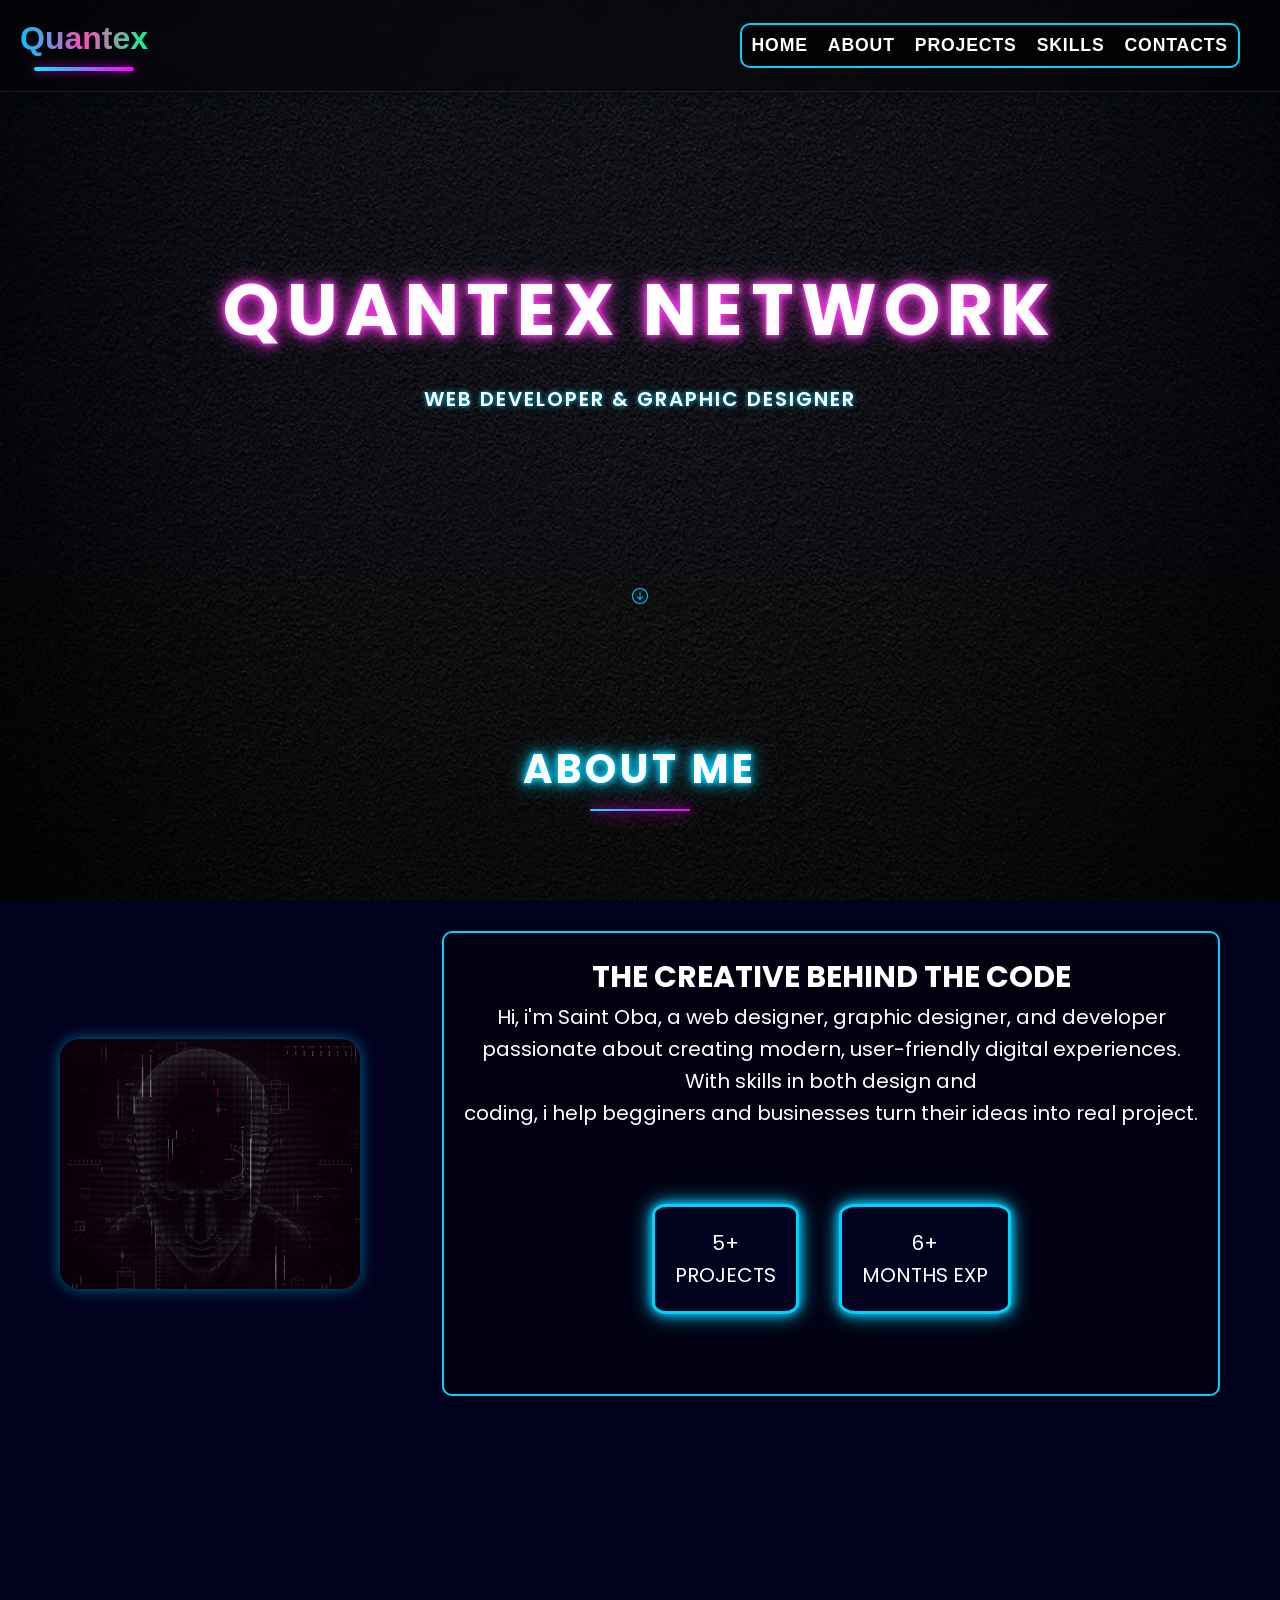
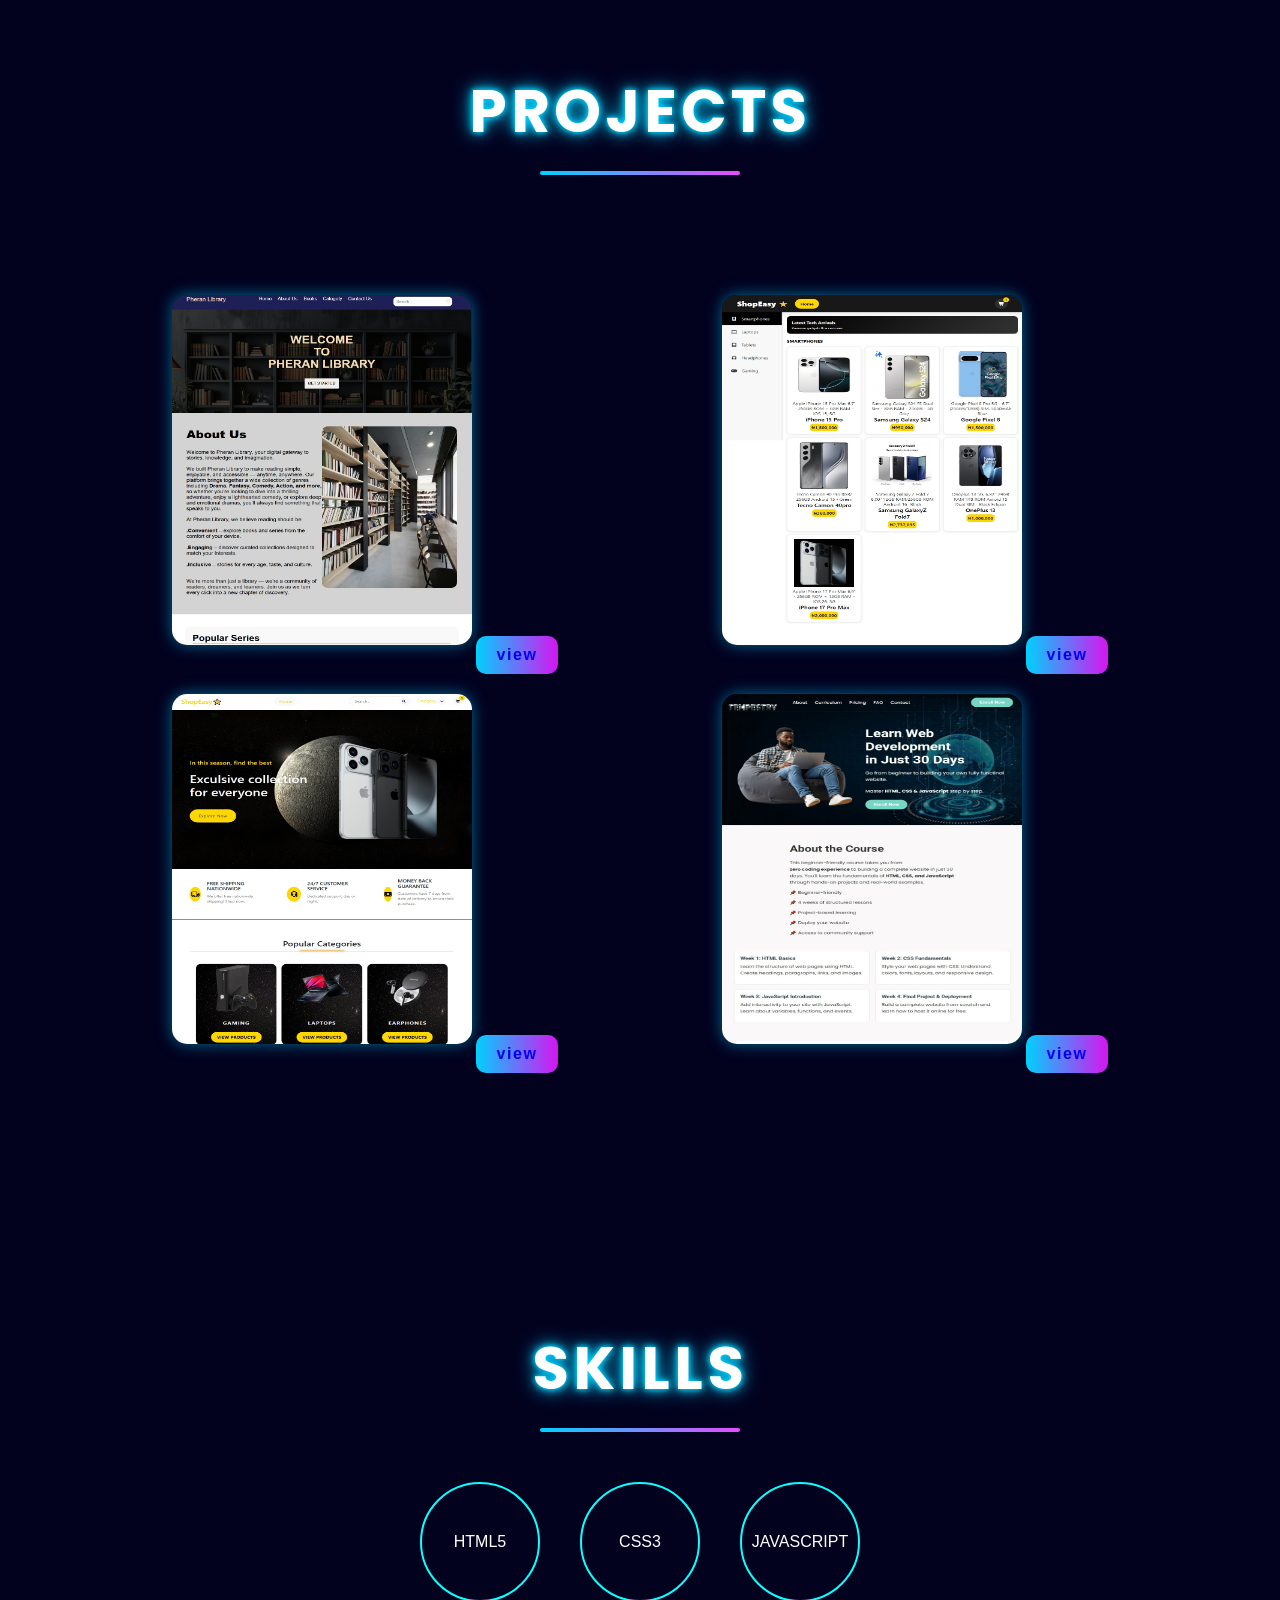
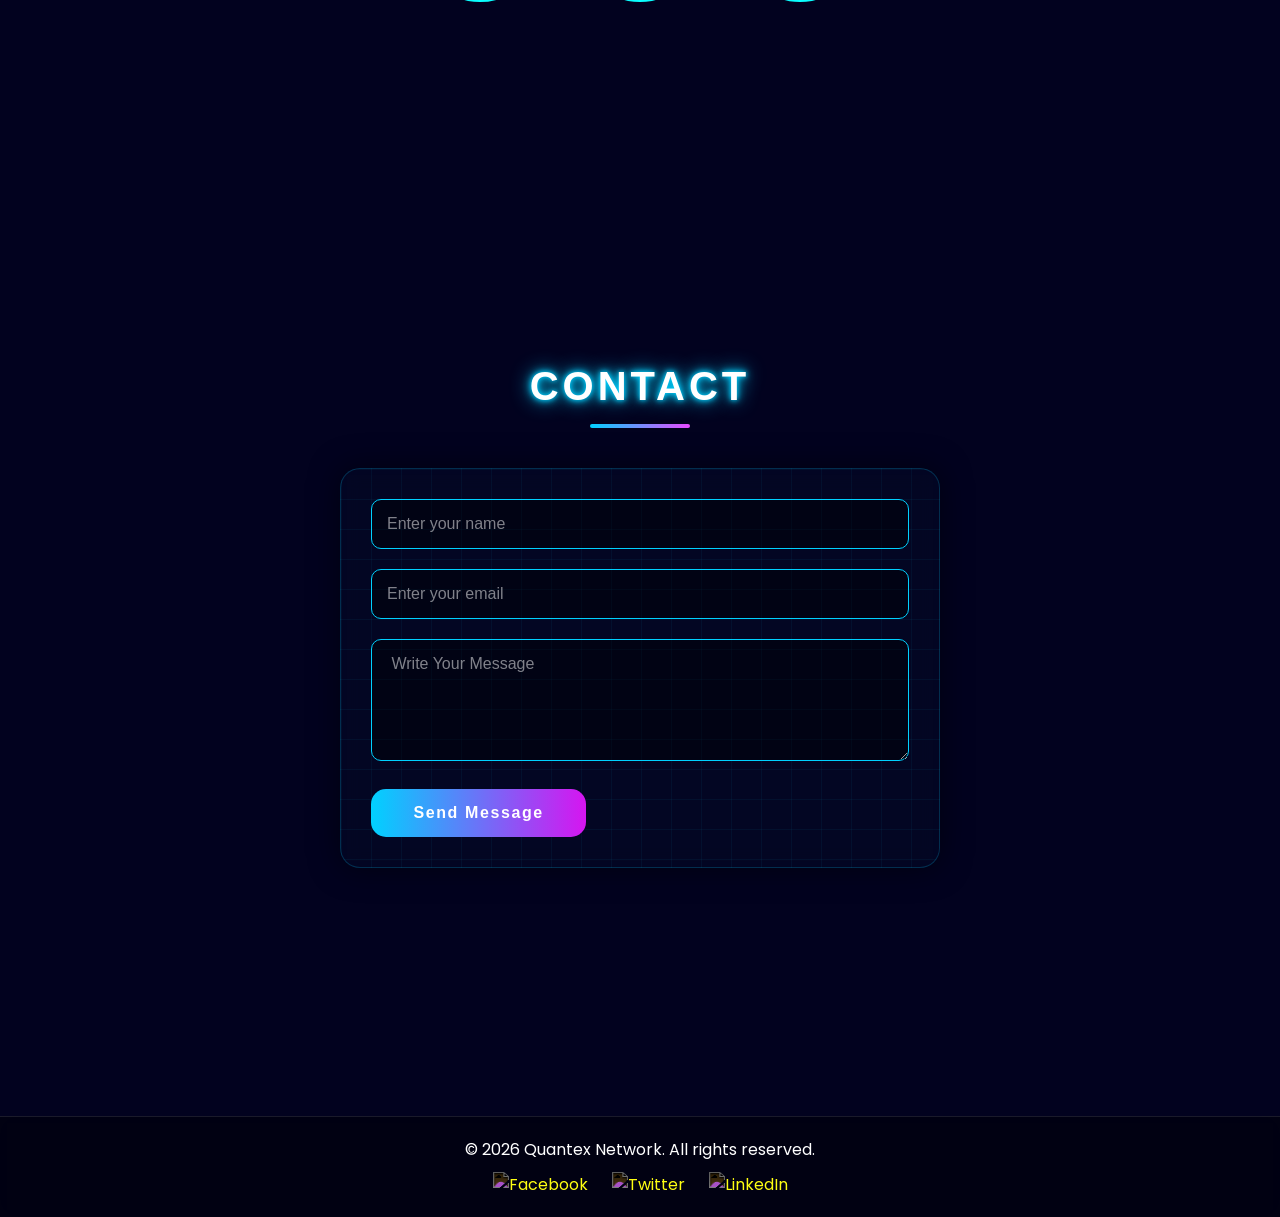
==== portfolio/index.html @ 2ef2e40e "Add files via upload" ====
<!DOCTYPE html>
<html lang="en">
<head>
    <meta charset="UTF-8">
    <meta http-equiv="X-UA-Compatible" content="IE=edge">
    <meta name="viewport" content="width=device-width, initial-scale=1.0">
    <title>Quantex Portfolio</title>
    <link rel="stylesheet" href="style.css">
    <link href="https://fonts.googleapis.com/css2?family=Poppins:wght@300&display=swap" rel="stylesheet">
</head>
<body>
    <header class="navbar">
        <div class="logo">Quantex</div>
        <nav>
            <ul>
                <li><a href="index.html">HOME</a></li>
                <li><a href="#About">ABOUT</a></li>
                <li><a href="#Projects">PROJECTS</a></li>
                <li><a href="#Skills">SKILLS</a></li>
                <li><a href="#Contacts">CONTACTS</a></li>
            </ul>
        </nav>
    </header>

    <section class="hero">
        <div class="hero-top">
            <div class="title-hero"><h1>QUANTEX NETWORK</h1></div>
            <P>WEB DEVELOPER & GRAPHIC DESIGNER</P>
        </div>
        <div class="hero-svg">
            <svg   
            xmlns="http://www.w3.org/2000/svg" width="16" height="16" fill="currentColor" class="bi bi-arrow-down-circle" viewBox="0 0 16 16">
                <path fill-rule="evenodd" d="M1 8a7 7 0 1 0 14 0A7 7 0 0 0 1 8m15 0A8 8 0 1 1 0 8a8 8 0 0 1 16 0M8.5 4.5a.5.5 0 0 0-1 0v5.793L5.354 8.146a.5.5 0 1 0-.708.708l3 3a.5.5 0 0 0 .708 0l3-3a.5.5 0 0 0-.708-.708L8.5 10.293z"/>
            </svg>
        </div>
    </section>

    <section class="about" id="About">
        <div class="neon">ABOUT ME</div>
        <div class="thing">
            <img src="3d-render-techno-background-with-male-figure-coding-design.jpg" alt="">
            <div class="about-right">
                <H1>THE CREATIVE BEHIND THE CODE</H1>
                <P>Hi, i'm Saint Oba, a web designer, graphic designer, and developer <br> passionate about
                   creating modern, user-friendly digital experiences. <br> With skills in both design and <br> coding, i help begginers and businesses turn their ideas into real project.
                </P>
                <div class="boxes">
                    <div class="box">5+ <br>PROJECTS</div>
                    <div class="box">6+ <br>MONTHS EXP</div>
                </div>
            </div>
        </div>
    </section>

    <section class="projects" id="Projects">
        <div class="title-project"><h1>PROJECTS</h1></div>
        <div class="project-page">
            <div class="project-image">
                <img src="portf2.jpeg" alt="">
                <button><a href="https://pheran-library.netlify.app/">view</a></button>
            </div>
            <div class="project-image">
               <img src="potf.jpeg" alt="">
               <button><a href="file:///C:/Users/Any/Desktop/ALL%20MY%20WORKS/shopping-cart/category.html">view</a></button>
            </div>
            <div class="project-image">
                <img src="portf3.jpeg" alt="Project Image">
                <button><a href="https://saint-shopeasy-project.netlify.app/">view</a></button>
            </div>
            <div class="project-image">
                <img src="portf4.jpeg" alt="Project Image">
                <button><a href="https://tempestry-course.netlify.app/">view</a></button>
            </div>
        </div>
    </section>

    <section class="skills" id="Skills">
        <div class="title-skills"><h1>SKILLS</h1></div>
        <div class="skills-flex">
            <div class="skill">HTML5</div>
            <div class="skill">CSS3</div>
            <div class="skill">JAVASCRIPT</div>
        </div>
    </section>

    <section class="contact-container" id="Contacts">
        <div class="title-container">CONTACT</div>
        <form action="https://yourdomain.com/contact" method="POST">
            
            <div class="form-group">
                <label for="contact_name">Your Name</label>
                <input type="text" id="contact_name" name="contact_name" placeholder="Enter your name" required>
            </div>
            
            <div class="form-group">
                <label for="contact_email">Email Address</label>
                <input type="email" id="contact_email" name="contact_email" placeholder="Enter your email" required>
            </div>
    
            <div class="form-group">
                <label for="message">Your Message</label>
                <textarea id="message" name="message" rows="5" placeholder=" Write Your Message"></textarea>
            </div>
            
            <button type="submit" class="button">Send Message</button>
        </form>
    </section>

    <footer class="footer" id="footer">
        <p>&copy; 2024 Quantex Network. All rights reserved.</p>
        <div class="social-icons">
            <a href="#"><img src="facebook-icon.png" alt="Facebook"></a>
            <a href="#"><img src="twitter-icon.png" alt="Twitter"></a>
            <a href="#"><img src="linkedin-icon.png" alt="LinkedIn"></a>
        </div>
    </footer>

    <script>
        // Smooth scrolling for navigation links
        document.querySelectorAll('nav a').forEach(anchor => {
            anchor.addEventListener('click', function (e) {
                e.preventDefault();
                document.querySelector(this.getAttribute('href')).scrollIntoView({
                    behavior: 'smooth'
                });
            });
        });

        // Highlight active section in navbar
        window.addEventListener('scroll', () => {
            const sections = document.querySelectorAll('section');
            const navLinks = document.querySelectorAll('nav a');
            let currentSection = '';

            sections.forEach(section => {
                const sectionTop = section.offsetTop;
                if (pageYOffset >= sectionTop - 60) {
                    currentSection = section.getAttribute('id');
                }
            });

            navLinks.forEach(link => {
                link.classList.remove('active');
                if (link.getAttribute('href') === `#${currentSection}`) {
                    link.classList.add('active');
                }
            });
        });

        // Form validation
        document.querySelector('form').addEventListener('submit', function (e) {
            const name = document.getElementById('contact_name').value;
            const email = document.getElementById('contact_email').value;
            const message = document.getElementById('message').value;

            if (!name || !email || !message) {
                e.preventDefault();
                alert('Please fill in all fields before submitting the form.');
            }
        });

        // Footer year update
        document.querySelector('.footer p').innerHTML = `&copy; ${new Date().getFullYear()} Quantex Network. All rights reserved.`;

        
        // Add any additional JavaScript functionality here
    </script>
</body>
</html>
---- portfolio/style.css ----
*{
            margin: 0;
            padding: 0;
            box-sizing: border-box;
            text-decoration: none;
        }
        /* Background: responsive cover image with subtle overlay for readability */
        body{
            min-height: 100vh;
            position: relative;
            color: white;
            background-color: #02021f; /* fallback color while image loads */
            font-family: 'Poppins', sans-serif;
        }

        /* Use a ::before pseudo-element to add a gradient overlay on top of the background image.
           This keeps markup unchanged while ensuring text remains readable. */
        body::before{
            content: "";
            position: fixed;
            inset: 0; /* top:0; right:0; bottom:0; left:0 */
            background-image: linear-gradient(180deg, rgba(2,6,23,0.45), rgba(0,0,0,0.6)), url("portfolioBG.jpg");
            background-repeat: no-repeat;
            background-position: center center;
            background-size: cover;
            z-index: -1; /* place behind content */
            will-change: transform;
        }

        /* Ensure fixed elements (like navbar) are above the overlay */
        .navbar, .hero, .about, .projects, .skills, .contact-container, .footer{
            position: relative;
            z-index: 1;
        }

        /* Respect user preference for reduced motion */
        @media (prefers-reduced-motion: reduce) {
            * {
                transition: none !important;
                animation: none !important;
            }
        }

        .navbar{
            display: flex;
            justify-content: space-between;
            padding: 20px;
            align-items: center;
            position: fixed;
            width: 100%;
            top: 0;
            left: 0;
            background: rgba(0, 0, 0, 0.4);
            backdrop-filter: blur(10px);
            border-bottom: 1px solid rgba(255, 255, 255, 0.1);
            z-index: 1000;
            font-family: 'Orbitron', sans-serif;
            box-shadow: 0 0 10px rgba(0, 0, 0, 0.5);
        }
        .logo{
            font-size: xx-large;
            background: linear-gradient(90deg, #00C6FF, #FF4EB8, #00FF94);
            background-clip: text;
            -webkit-background-clip: text;
            -webkit-text-fill-color: transparent;
            font-weight: bold;
        }
        .logo::after{
            content: "";
            display: block;
            width: 100px;
            height: 4px;
            margin: 10px auto 0;
            background: linear-gradient(90deg, #00f0ff, #ff00ff);
            box-shadow: 0 0 10px rgba(255, 0, 255, 0.7);
            border-radius: 20px;
        }
        nav ul{
            display: flex;
            justify-content: space-between;
            list-style-type: none;
            gap: 20px;
            font-family: 'Orbitron', sans-serif;
            font-weight: 600;
            font-size: 1.1rem;
            letter-spacing: 0.05em;
            text-transform: uppercase;
            align-items: center;
            margin-right: 20px;
            padding: 10px;
            background: rgba(0, 0, 0, 0.4);
            border-radius: 10px;
            box-shadow: 0 0 10px rgba(0, 0, 0, 0.5);
            border: 2px solid #00d1ff;
            backdrop-filter: blur(10px);

        }
        nav a{
            color: white;
        }
        nav a:hover{
            color: #00d1ff;
            text-shadow:
            0 0 5px #00d1ff,
            0 0 10px #00d1ff,
            0 0 20px #00d1ff;
            transition: all 0.3s ease;
        }

        .hero{
            text-align: center;
            margin-top: 20%;
            margin-bottom: 10%;
        }
        .hero-top{
            margin-bottom: 15%;
            font-family: 'Poppins', sans-serif;
            font-size: 20px;
            font-weight: 500;
            
        }
        .hero h1{
            text-align: center;
            margin-bottom: 40px;
            margin-top: 40px;
            font-size: 4.5rem;
            font-weight: 700;
            letter-spacing: 0.1em;
            color: #fff;
            text-shadow:
            0 0 5px #f53be5,
            0 0 10px #f53be5,
            0 0 20px #f53be5;
            position: relative;
        }
        .hero p{
            font-size: 20px;
            letter-spacing: 0.1em;
            color: white;
            text-shadow: 0 0 5px #00d1ff;
            font-weight: 600;
            margin-top: -20px;
            margin-bottom: -20px;
            font-family: 'Poppins', sans-serif;
        }
        .hero-svg{
            margin-top: 50px;
            animation: bounce 2s infinite;
            color: #00d1ff;
        }
         .neon{
            text-align: center;
            margin-bottom: 40px;
            margin-top: 40px;
            font-size: 2.5rem;
            font-weight: 700;
            letter-spacing: 0.1em;
            color: #fff;
            text-shadow:
            0 0 5px #00d1ff,
            0 0 10px #00d1ff,
            0 0 20px #00d1ff;
            position: relative;
        }
        .neon::after{
            content: "";
            display: block;
            width: 100px;
            height: 2.40px;
            margin: 10px auto 0;
            background: linear-gradient(90deg, #00f0ff, #ff00ff);
            box-shadow: 0 0 10px rgba(255, 0, 255, 0.7),
            0 0 20px #ff00ff;
            border-radius: 20px;
        }
        .thing{
            display: flex;
            justify-content: space-between;
            margin-top: 30px;
            margin-bottom: 40px;
            padding: 20px;
            align-items: center;
            gap: 20px;
        }
        .thing img{
            width: 300px;
            height: 250px;
            margin-top: 60px;
            margin-left: 40px;
            border-radius: 20px;
            box-shadow: 0 0 15px rgba(0, 209, 255, 0.5);
        }
        .about-right{
            text-align: center;
            margin-top: 60px;
            margin-right: 40px;
            font-size: 20px;
            line-height: 1.6;
            font-family: 'Poppins', sans-serif;
            color: white;
            background: rgba(0, 0, 0, 0.4);
            padding: 20px;
            border-radius: 10px;
            box-shadow: 0 0 10px rgba(0, 0, 0, 0.5);
            border: 2px solid #00d1ff;
            backdrop-filter: blur(10px);
        }
        .boxes{
            display: flex;
            gap: 40px;
            margin-top: 30px;
            justify-content: center;
            align-items: center;
            flex-wrap: wrap;
            margin-bottom: 40px;
            padding: 20px;
        }
        .box{
            border: 3px solid #00d1ff;
            box-shadow: 0 0 10px #00d1ff, 0 0 20px #00d1ff;
            border-radius: 10%;
            padding: 20px;
            background: rgb(2, 2, 31);
            margin-top: 25px;
        }
        .projects{
            margin: 20px;
            margin-top: 250px;

        }
        .title-project{
            text-align: center;
            margin-bottom: 40px;
            margin-top: 40px;
            font-size: 2.5rem;
            font-weight: 700;
            letter-spacing: 0.1em;
            color: #fff;
            text-shadow:
            0 0 5px #00d1ff,
            0 0 10px #00d1ff,
            0 0 20px #00d1ff;
            /* position: relative; */
        }
        .title-project::after{
            content: '';
            display: block;
            width: 200px;
            height: 4px;
            margin: 15px auto 0;
            background: linear-gradient(90deg, #00d1ff, #e94aff);
            border-radius: 2px;
        }
        .project-page{
            display: grid;
            grid-template-columns: repeat(2, 1fr);
            gap: 20px;
            justify-items: center;
            align-items: center;
            margin-top: 40px;
            margin-bottom: 40px;
            padding: 80px;
        }
        .project{
            background: rgba(10, 23, 50, 0.25);
            /* Blurred background */
            backdrop-filter: blur(10px);
            border: 1px solid rgba(0, 209, 255, 0.2);
            border-radius: 20px;
            box-shadow: 0 0 30px rgba(0, 0, 0, 0.5);
            background-image:
                linear-gradient(rgba(0, 209, 255, 0.05) 1px, transparent 1px),
                linear-gradient(90deg, rgba(0, 209, 255, 0.05) 1px, transparent 1px);
            background-size: 30px 30px;
            padding: 20px;
        }
        .project-image img{
            width: 300px;
            height: 350px;
            border-radius: 15px;
            margin-bottom: 15px;
            box-shadow: 0 0 15px rgba(0, 209, 255, 0.5);
        }
        .project-image button{
            padding: 10px 20px;
            border: none;
            border-radius: 10px;
            font-family: 'Orbitron', sans-serif;
            font-size: 1rem;
            font-weight: 700;
            letter-spacing: 0.1em;
            color: #fff;
            cursor: pointer;
            background: linear-gradient(90deg, #00d1ff, #d615f0);
            transition: all 0.3s ease;
            outline: none;
        }

        .skills{
            margin: 20px;
            margin-top: 50px;
            margin-bottom: 100px;
            padding: 80px;
        }
        .title-skills{
            text-align: center;
            margin-bottom: 40px;
            margin-top: 40px;
            font-size: 2.5rem;
            font-weight: 700;
            letter-spacing: 0.1em;
            color: #fff;
            text-shadow:
            0 0 5px #00d1ff,
            0 0 10px #00d1ff,
            0 0 20px #00d1ff;
            position: relative;
        }
        .title-skills ::after {
            content: '';
            display: block;
            width: 200px;
            height: 4px;
            margin: 15px auto 0;
            background: linear-gradient(90deg, #00d1ff, #e94aff);
            border-radius: 2px;
        }
        .skills-flex{
            display: flex;
            justify-content: center;
            flex-wrap: wrap;
            gap: 20px;
        }
        .skill{
            width: 120px;
            height: 120px;
            border: 2px solid rgb(10, 255, 255);
            border-radius: 50%;
            display: flex;
            align-items: center;
            justify-content: center;
            margin: 10px;
            color: white;
            font-family: 'orbitron', sans-serif;
            text-align: center;
        }
       
        .contact-container {
            width: 100%;
            margin-top: 15%;
            margin-bottom: 10%;
            padding: 80px;
        }

        /* --- Title "CONTACT" Styling --- */
        .title-container {
            text-align: center;
            margin-bottom: 40px;
            font-size: 2.5rem;
            font-weight: 700;
            letter-spacing: 0.1em;
            color: #fff;
            text-shadow:
                0 0 5px #00d1ff,
                0 0 10px #00d1ff,
                0 0 20px #00d1ff;
            position: relative;
            font-family: 'Orbitron', sans-serif;
        }

        /* Gradient line under the title */
        .title-container::after {
            content: '';
            display: block;
            width: 100px;
            height: 4px;
            margin: 15px auto 0;
            background: linear-gradient(90deg, #00d1ff, #e94aff);
            border-radius: 2px;
        }

        form {
            width: 100%;
            max-width: 600px;
            margin-left: 300px;
            padding: 30px;
            background: rgba(10, 23, 50, 0.25);
            /* Blurred background */
            backdrop-filter: blur(10px);
            border: 1px solid rgba(0, 209, 255, 0.2);
            border-radius: 20px;
            box-shadow: 0 0 30px rgba(0, 0, 0, 0.5);
            background-image:
                linear-gradient(rgba(0, 209, 255, 0.05) 1px, transparent 1px),
                linear-gradient(90deg, rgba(0, 209, 255, 0.05) 1px, transparent 1px);
            background-size: 30px 30px;
            font-family: 'Poppins', sans-serif;
            color: white;
            font-size: 1rem;
            line-height: 1.6;
            letter-spacing: 0.05em;
            font-weight: 500;
            box-sizing: border-box;
            margin-left: auto;
            margin-right: auto;
            margin-top: 40px;
            margin-bottom: 40px;
            gap: 15px;
            align-items: center;
            justify-content: center;
        }

        .form-group {
            margin-bottom: 20px;
        }

        form div:last-of-type {
            margin-bottom: 0;
        }

        .form-group label {
            border: 0;
            clip: rect(0 0 0 0);
            height: 1px;
            margin: -1px;
            overflow: hidden;
            padding: 0;
            position: absolute;
            width: 1px;
        }

        input,
        textarea {
            width: 100%;
            padding: 15px;
            background: rgba(0, 0, 0, 0.4);
            border: 1px solid #00d1ff;
            border-radius: 10px;
            font-family: 'Orbitron', sans-serif;
            font-size: 1rem;
            color: #fff;
            outline: none;
            transition: box-shadow 0.3s ease, border-color 0.3s ease;
        }

        input::placeholder,
        textarea::placeholder {
            color: rgba(255, 255, 255, 0.5);
        }

        input:focus,
        textarea:focus {
            border-color: #e94aff;
            box-shadow: 0 0 15px rgba(233, 74, 255, 0.5);
        }

        textarea {
            resize: vertical;
        }

        .button {
            width: 40%;
            margin-top: 20px;
            padding: 15px;
            border: none;
            border-radius: 15px;
            font-family: 'Orbitron', sans-serif;
            font-size: 1rem;
            font-weight: 700;
            letter-spacing: 0.1em;
            color: #fff;
            cursor: pointer;
            background: linear-gradient(90deg, #00d1ff, #d615f0);
            transition: all 0.3s ease;
            outline: none;
        }

        .button:hover {
            box-shadow:
            0 0 5px #e94aff,
            0 0 15px #e94aff,
            0 0 25px #e94aff;
        }

        @keyframes bounce {
            0%, 100% {
                transform: translateY(0);
            }
            50% {
                transform: translateY(-20px);
            }
        }
        @media (max-width: 768px) {
            .project-page {
                grid-template-columns: 1fr;
            }
            .thing{
                flex-direction: column;
            }
            .about-right{
                margin-right: 0;
            }
            .hero h1{
                font-size: 3rem;
            }
            .hero p{
                font-size: 1.2rem;
            }
            .navbar{
                flex-direction: column;
                gap: 10px;
            }
            nav ul{
                margin-right: 0;
            }
            form {
                width: 90%;
                margin-left: auto;
                margin-right: auto;
                padding: 20px;
            }
            .button {
                width: 100%;
            }
        }
        footer {
            text-align: center;
            padding: 20px;
            background: rgba(0, 0, 0, 0.4);
            backdrop-filter: blur(10px);
            border-top: 1px solid rgba(255, 255, 255, 0.1);
            color: white;
            font-family: 'Poppins', sans-serif;
            position: relative;
        }
        .social-icons {
            margin-top: 10px;
        }
        .social-icons a {
            margin: 0 10px;
            display: inline-block;
        }
        .social-icons img {
            width: 30px;
            height: 30px;
            filter: invert(1);
            transition: transform 0.3s ease;
        }
        .social-icons img:hover {
            transform: scale(1.2);
        }
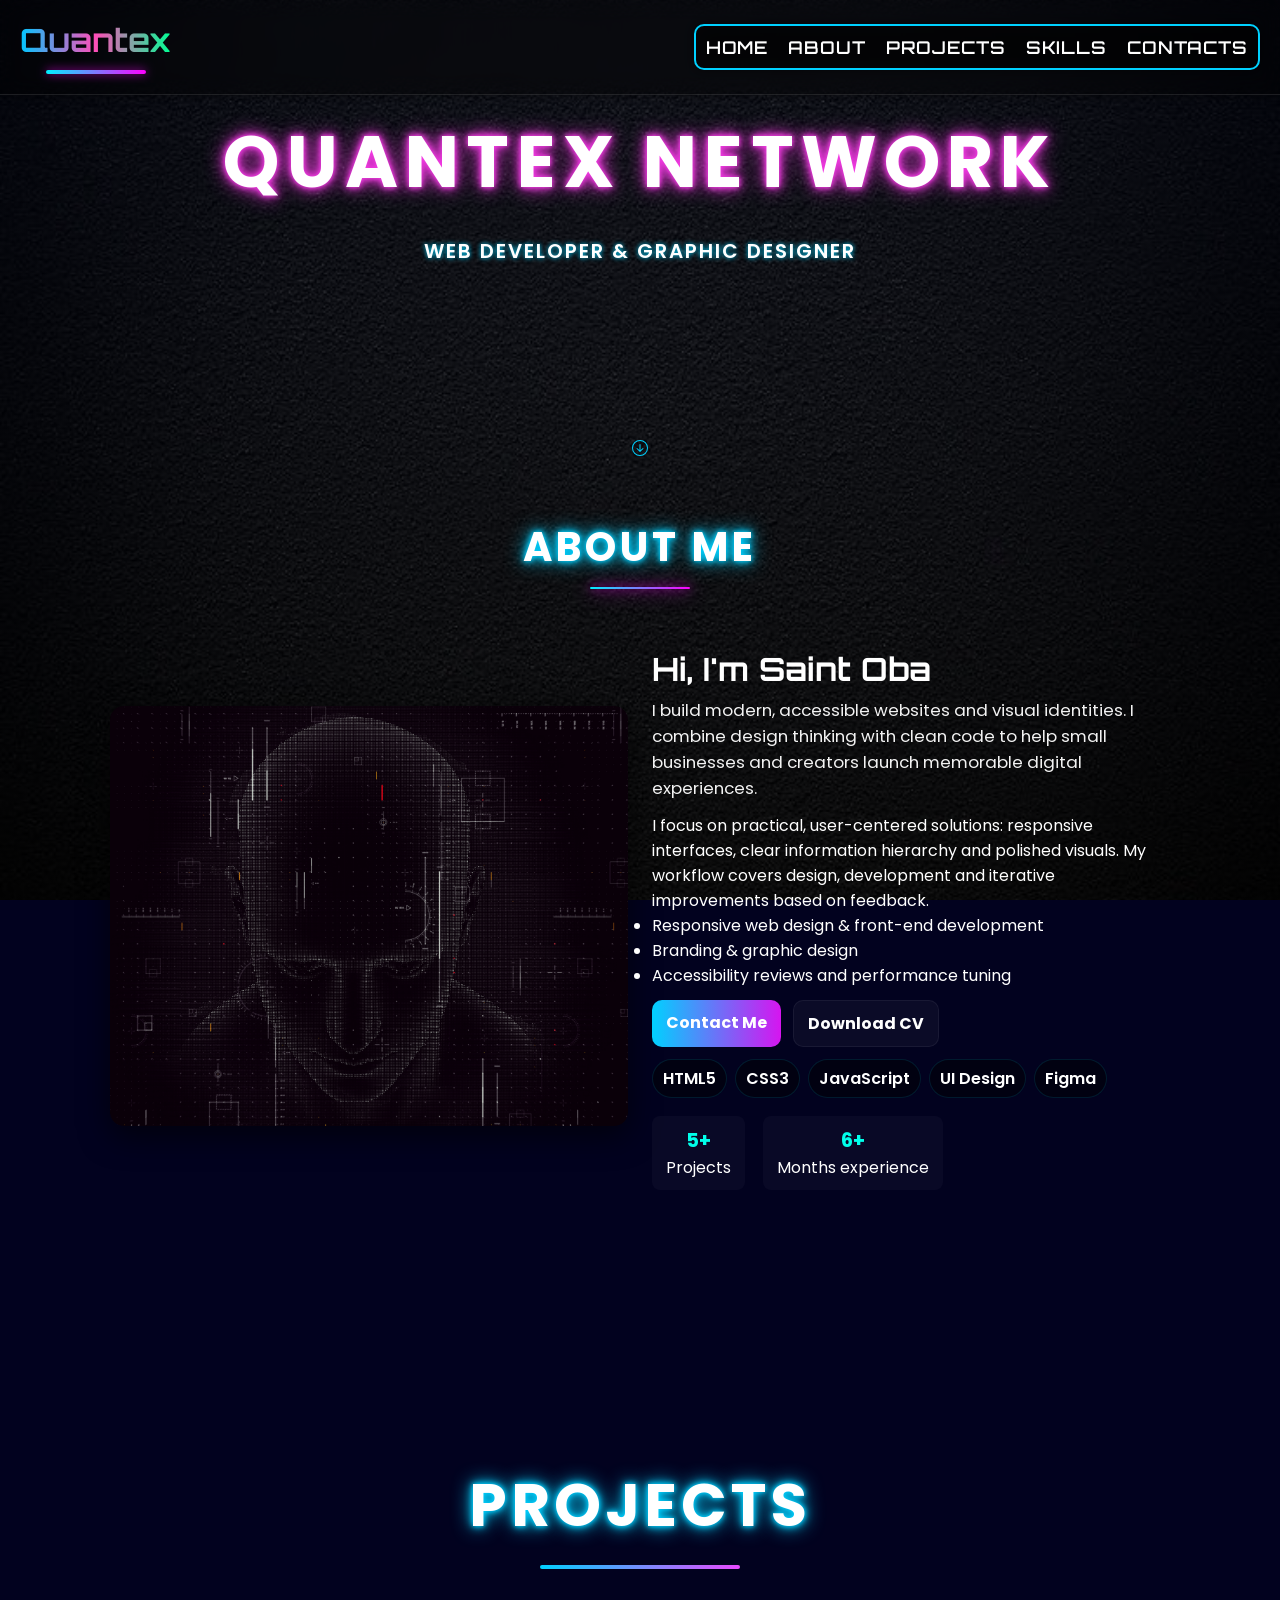
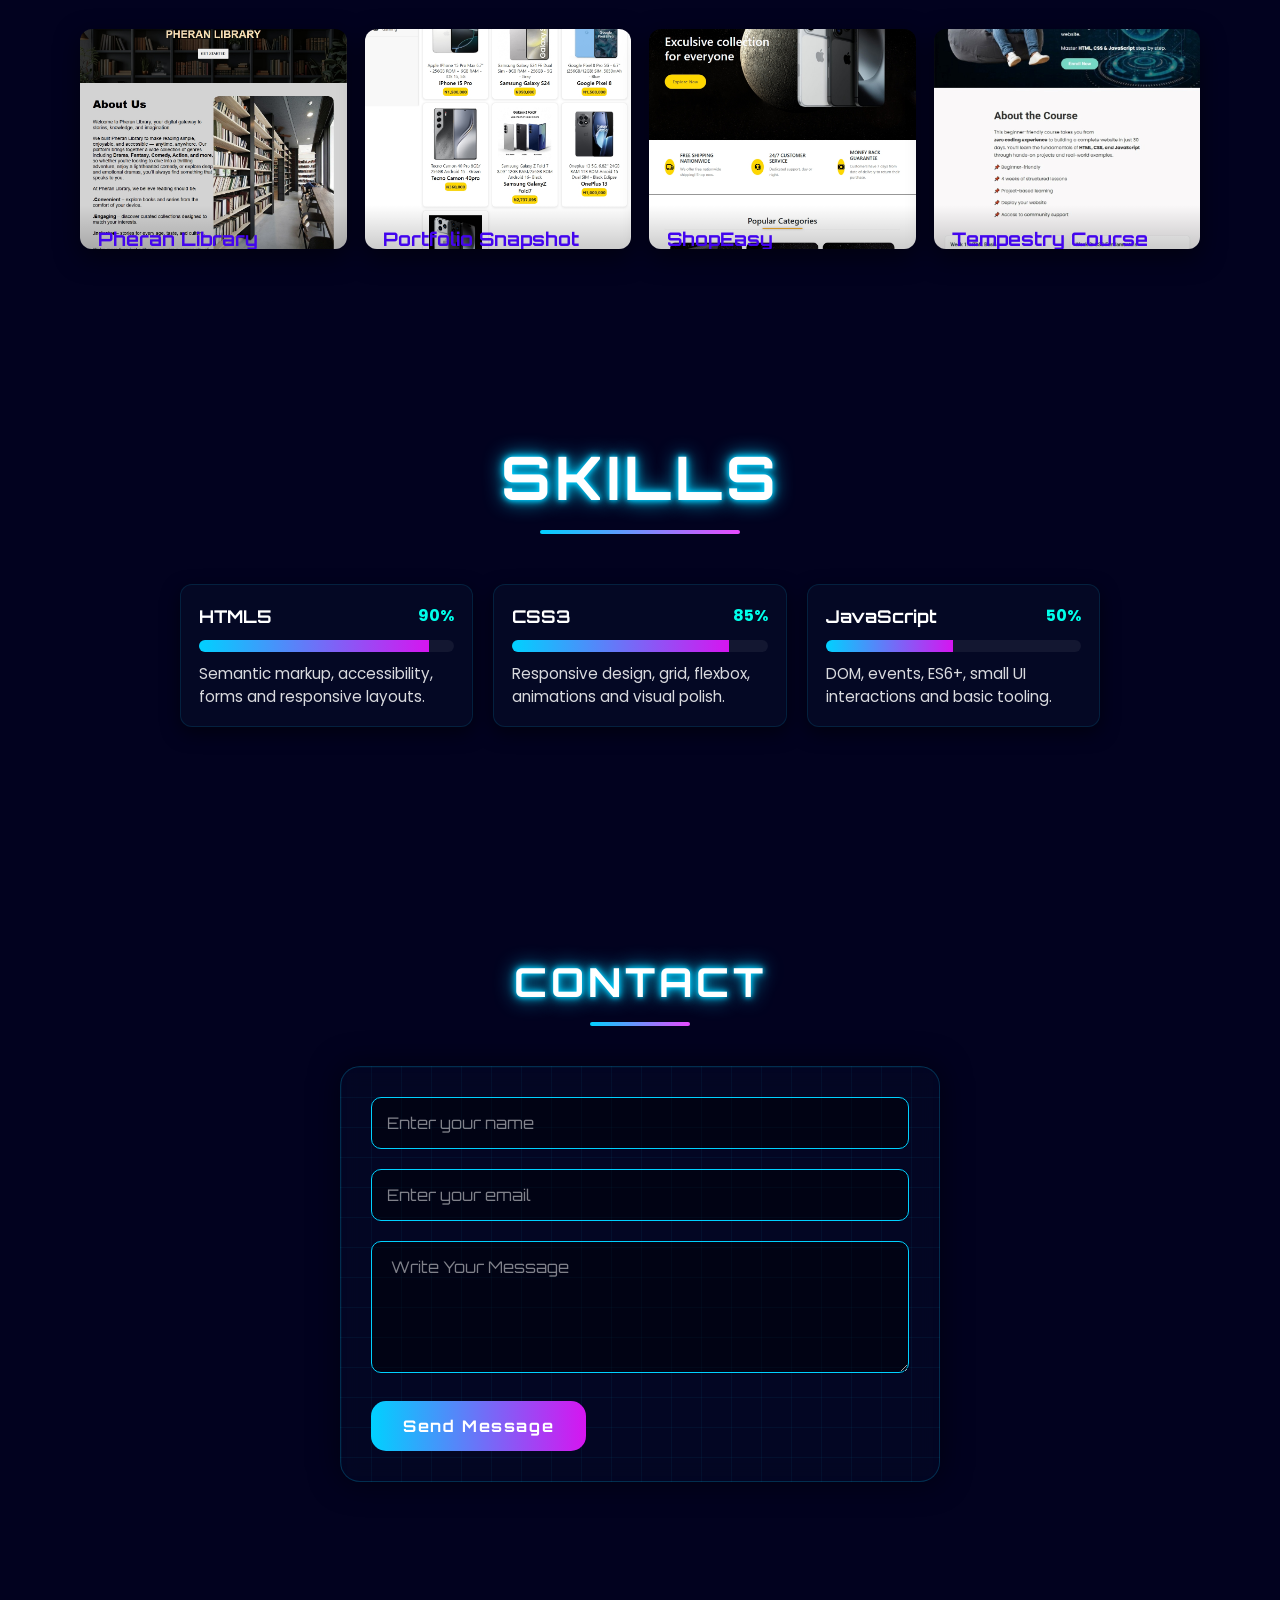
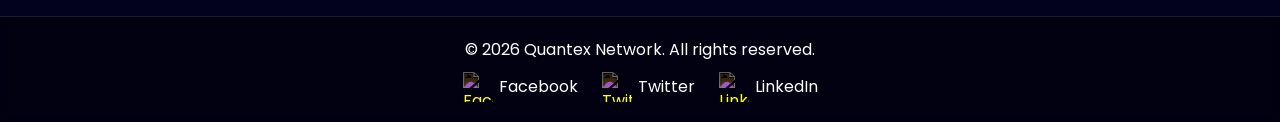
==== commit 5dd15627: "Add files via upload" ====
--- a/portfolio/index.html
+++ b/portfolio/index.html
@@ -5,13 +5,21 @@
     <meta http-equiv="X-UA-Compatible" content="IE=edge">
     <meta name="viewport" content="width=device-width, initial-scale=1.0">
     <title>Quantex Portfolio</title>
+    <meta name="description" content="Portfolio of Saint Oba — web developer, web designer and graphic designer. Projects, skills and contact.">
     <link rel="stylesheet" href="style.css">
-    <link href="https://fonts.googleapis.com/css2?family=Poppins:wght@300&display=swap" rel="stylesheet">
+    <!-- Preconnect to improve font load performance -->
+    <link rel="preconnect" href="https://fonts.googleapis.com">
+    <link rel="preconnect" href="https://fonts.gstatic.com" crossorigin>
+    <link href="https://fonts.googleapis.com/css2?family=Orbitron:wght@600;700&family=Poppins:wght@300;500;700&display=swap" rel="stylesheet">
 </head>
 <body>
+    <a class="skip-link" href="#main">Skip to content</a>
     <header class="navbar">
         <div class="logo">Quantex</div>
-        <nav>
+        <button class="nav-toggle" aria-controls="primary-navigation" aria-expanded="false" aria-label="Toggle navigation">
+            ☰
+        </button>
+        <nav id="primary-navigation" aria-label="Primary" role="navigation">
             <ul>
                 <li><a href="index.html">HOME</a></li>
                 <li><a href="#About">ABOUT</a></li>
@@ -22,6 +30,7 @@
         </nav>
     </header>
 
+    <main id="main">
     <section class="hero">
         <div class="hero-top">
             <div class="title-hero"><h1>QUANTEX NETWORK</h1></div>
@@ -37,16 +46,38 @@
 
     <section class="about" id="About">
         <div class="neon">ABOUT ME</div>
-        <div class="thing">
-            <img src="3d-render-techno-background-with-male-figure-coding-design.jpg" alt="">
-            <div class="about-right">
-                <H1>THE CREATIVE BEHIND THE CODE</H1>
-                <P>Hi, i'm Saint Oba, a web designer, graphic designer, and developer <br> passionate about
-                   creating modern, user-friendly digital experiences. <br> With skills in both design and <br> coding, i help begginers and businesses turn their ideas into real project.
-                </P>
-                <div class="boxes">
-                    <div class="box">5+ <br>PROJECTS</div>
-                    <div class="box">6+ <br>MONTHS EXP</div>
+        <div class="about-grid">
+            <div class="about-media">
+                <img loading="lazy" src="3d-render-techno-background-with-male-figure-coding-design.jpg" alt="Saint Oba at work - stylized render">
+            </div>
+            <div class="about-content">
+                <h2>Hi, I'm Saint Oba</h2>
+                <p class="lead">I build modern, accessible websites and visual identities. I combine design thinking with clean code to help small businesses and creators launch memorable digital experiences.</p>
+
+                <p>I focus on practical, user-centered solutions: responsive interfaces, clear information hierarchy and polished visuals. My workflow covers design, development and iterative improvements based on feedback.</p>
+
+                <ul class="about-services" aria-label="Services provided">
+                    <li>Responsive web design & front-end development</li>
+                    <li>Branding & graphic design</li>
+                    <li>Accessibility reviews and performance tuning</li>
+                </ul>
+
+                <div class="about-ctas">
+                    <a class="btn btn-primary" href="#Contacts">Contact Me</a>
+                    <a class="btn" href="#" target="_blank" rel="noopener">Download CV</a>
+                </div>
+
+                <div class="skill-chips" aria-hidden="false">
+                    <span class="chip">HTML5</span>
+                    <span class="chip">CSS3</span>
+                    <span class="chip">JavaScript</span>
+                    <span class="chip">UI Design</span>
+                    <span class="chip">Figma</span>
+                </div>
+
+                <div class="about-stats">
+                    <div class="stat"><strong>5+</strong><span>Projects</span></div>
+                    <div class="stat"><strong>6+</strong><span>Months experience</span></div>
                 </div>
             </div>
         </div>
@@ -54,38 +85,105 @@
 
     <section class="projects" id="Projects">
         <div class="title-project"><h1>PROJECTS</h1></div>
-        <div class="project-page">
-            <div class="project-image">
-                <img src="portf2.jpeg" alt="">
-                <button><a href="https://pheran-library.netlify.app/">view</a></button>
-            </div>
-            <div class="project-image">
-               <img src="potf.jpeg" alt="">
-               <button><a href="file:///C:/Users/Any/Desktop/ALL%20MY%20WORKS/shopping-cart/category.html">view</a></button>
-            </div>
-            <div class="project-image">
-                <img src="portf3.jpeg" alt="Project Image">
-                <button><a href="https://saint-shopeasy-project.netlify.app/">view</a></button>
-            </div>
-            <div class="project-image">
-                <img src="portf4.jpeg" alt="Project Image">
-                <button><a href="https://tempestry-course.netlify.app/">view</a></button>
+        <div class="projects-grid">
+            <article class="project-card" tabindex="0" data-title="Pheran Library" data-desc="A responsive book library UI" data-img="portf2.jpeg" data-live="https://pheran-library.netlify.app/" data-source="#">
+                <img src="portf2.jpeg" alt="Pheran Library screenshot">
+                <div class="project-overlay">
+                    <h3>Pheran Library</h3>
+                    <p>Responsive book library UI</p>
+                    <button class="project-open">View</button>
+                </div>
+            </article>
+
+            <article class="project-card" tabindex="0" data-title="Portfolio Snapshot" data-desc="Personal portfolio showcase" data-img="potf.jpeg" data-live="#" data-source="#">
+                <img src="potf.jpeg" alt="Portfolio snapshot">
+                <div class="project-overlay">
+                    <h3>Portfolio Snapshot</h3>
+                    <p>Personal portfolio showcase</p>
+                    <button class="project-open">View</button>
+                </div>
+            </article>
+
+            <article class="project-card" tabindex="0" data-title="ShopEasy" data-desc="E-commerce concept" data-img="portf3.jpeg" data-live="https://saint-shopeasy-project.netlify.app/" data-source="#">
+                <img src="portf3.jpeg" alt="ShopEasy screenshot">
+                <div class="project-overlay">
+                    <h3>ShopEasy</h3>
+                    <p>E-commerce concept</p>
+                    <button class="project-open">View</button>
+                </div>
+            </article>
+
+            <article class="project-card" tabindex="0" data-title="Tempestry Course" data-desc="Course landing page" data-img="portf4.jpeg" data-live="https://tempestry-course.netlify.app/" data-source="#">
+                <img src="portf4.jpeg" alt="Tempestry course screenshot">
+                <div class="project-overlay">
+                    <h3>Tempestry Course</h3>
+                    <p>Course landing page</p>
+                    <button class="project-open">View</button>
+                </div>
+            </article>
+        </div>
+
+        <!-- Modal for project preview -->
+        <div class="project-modal" role="dialog" aria-hidden="true" aria-label="Project preview">
+            <div class="project-modal-content">
+                <button class="modal-close" aria-label="Close preview">✕</button>
+                <div class="modal-left">
+                    <img src="" alt="Project large preview" class="modal-image">
+                </div>
+                <div class="modal-right">
+                    <h2 class="modal-title"></h2>
+                    <p class="modal-desc"></p>
+                    <div class="modal-links">
+                        <a href="#" class="modal-live" target="_blank" rel="noopener">Live</a>
+                        <a href="#" class="modal-source" target="_blank" rel="noopener">Source</a>
+                    </div>
+                </div>
             </div>
         </div>
     </section>
 
     <section class="skills" id="Skills">
         <div class="title-skills"><h1>SKILLS</h1></div>
-        <div class="skills-flex">
-            <div class="skill">HTML5</div>
-            <div class="skill">CSS3</div>
-            <div class="skill">JAVASCRIPT</div>
+        <div class="skills-grid">
+            <article class="skill-card" data-skill="HTML5" data-level="90">
+                <div class="skill-card-header">
+                    <h3>HTML5</h3>
+                    <span class="skill-percent">90%</span>
+                </div>
+                <div class="skill-bar" aria-hidden="true">
+                    <div class="skill-fill" style="width:0%"></div>
+                </div>
+                <p class="skill-desc">Semantic markup, accessibility, forms and responsive layouts.</p>
+            </article>
+
+            <article class="skill-card" data-skill="CSS3" data-level="85">
+                <div class="skill-card-header">
+                    <h3>CSS3</h3>
+                    <span class="skill-percent">85%</span>
+                </div>
+                <div class="skill-bar" aria-hidden="true">
+                    <div class="skill-fill" style="width:0%"></div>
+                </div>
+                <p class="skill-desc">Responsive design, grid, flexbox, animations and visual polish.</p>
+            </article>
+
+            <article class="skill-card" data-skill="JavaScript" data-level="50">
+                <div class="skill-card-header">
+                    <h3>JavaScript</h3>
+                    <span class="skill-percent">50%</span>
+                </div>
+                <div class="skill-bar" aria-hidden="true">
+                    <div class="skill-fill" style="width:0%"></div>
+                </div>
+                <p class="skill-desc">DOM, events, ES6+, small UI interactions and basic tooling.</p>
+            </article>
         </div>
     </section>
 
     <section class="contact-container" id="Contacts">
         <div class="title-container">CONTACT</div>
-        <form action="https://yourdomain.com/contact" method="POST">
+        <!-- If you don't have a backend yet, using mailto as a fallback will open the user's email client. Replace action with your server endpoint when ready. -->
+        <form action="mailto:hello@example.com" method="POST" enctype="text/plain">
             
             <div class="form-group">
                 <label for="contact_name">Your Name</label>
@@ -106,16 +204,26 @@
         </form>
     </section>
 
+    </main>
     <footer class="footer" id="footer">
         <p>&copy; 2024 Quantex Network. All rights reserved.</p>
         <div class="social-icons">
-            <a href="#"><img src="facebook-icon.png" alt="Facebook"></a>
-            <a href="#"><img src="twitter-icon.png" alt="Twitter"></a>
-            <a href="#"><img src="linkedin-icon.png" alt="LinkedIn"></a>
+            <a href="#" aria-label="Facebook"><img src="facebook-icon.png" alt="Facebook"><span class="social-fallback">Facebook</span></a>
+            <a href="#" aria-label="Twitter"><img src="twitter-icon.png" alt="Twitter"><span class="social-fallback">Twitter</span></a>
+            <a href="#" aria-label="LinkedIn"><img src="linkedin-icon.png" alt="LinkedIn"><span class="social-fallback">LinkedIn</span></a>
         </div>
     </footer>
 
     <script>
+        // Mobile nav toggle
+        const navToggle = document.querySelector('.nav-toggle');
+        const primaryNav = document.getElementById('primary-navigation');
+        navToggle.addEventListener('click', () => {
+            const expanded = navToggle.getAttribute('aria-expanded') === 'true' || false;
+            navToggle.setAttribute('aria-expanded', !expanded);
+            primaryNav.classList.toggle('open');
+        });
+
         // Smooth scrolling for navigation links
         document.querySelectorAll('nav a').forEach(anchor => {
             anchor.addEventListener('click', function (e) {
@@ -164,6 +272,80 @@
 
         
         // Add any additional JavaScript functionality here
+        // Skills: animate bars when section enters viewport
+        (function(){
+            const skillCards = document.querySelectorAll('.skill-card');
+            if (!('IntersectionObserver' in window)){
+                // If IO not supported, immediately reveal and fill
+                skillCards.forEach(card => {
+                    card.classList.add('visible');
+                    const fill = card.querySelector('.skill-fill');
+                    const pct = card.getAttribute('data-level') || card.querySelector('.skill-percent').textContent.replace('%','');
+                    fill.style.width = pct + '%';
+                });
+                return;
+            }
+
+            const io = new IntersectionObserver(entries => {
+                entries.forEach(entry => {
+                    if (entry.isIntersecting){
+                        const card = entry.target;
+                        card.classList.add('visible');
+                        const fill = card.querySelector('.skill-fill');
+                        const pct = card.getAttribute('data-level') || card.querySelector('.skill-percent').textContent.replace('%','');
+                        // small timeout for staggered effect
+                        setTimeout(()=> fill.style.width = pct + '%', 100);
+                        io.unobserve(card);
+                    }
+                });
+            }, { threshold: 0.25 });
+
+            skillCards.forEach(card => io.observe(card));
+        })();
+
+        // Projects: modal preview logic
+        (function(){
+            const cards = document.querySelectorAll('.project-card');
+            const modal = document.querySelector('.project-modal');
+            const modalImg = modal.querySelector('.modal-image');
+            const modalTitle = modal.querySelector('.modal-title');
+            const modalDesc = modal.querySelector('.modal-desc');
+            const modalLive = modal.querySelector('.modal-live');
+            const modalSource = modal.querySelector('.modal-source');
+            const modalClose = modal.querySelector('.modal-close');
+
+            function openModal(card){
+                const img = card.getAttribute('data-img');
+                const title = card.getAttribute('data-title');
+                const desc = card.getAttribute('data-desc');
+                const live = card.getAttribute('data-live');
+                const source = card.getAttribute('data-source');
+                modalImg.src = img;
+                modalImg.alt = title + ' preview';
+                modalTitle.textContent = title;
+                modalDesc.textContent = desc;
+                modalLive.href = live || '#';
+                modalSource.href = source || '#';
+                modal.setAttribute('aria-hidden','false');
+                document.body.style.overflow = 'hidden';
+                modalClose.focus();
+            }
+
+            function closeModal(){
+                modal.setAttribute('aria-hidden','true');
+                document.body.style.overflow = '';
+            }
+
+            cards.forEach(card => {
+                card.addEventListener('click', () => openModal(card));
+                card.querySelector('.project-open').addEventListener('click', (e)=>{ e.stopPropagation(); openModal(card); });
+                card.addEventListener('keydown', (e)=>{ if(e.key === 'Enter' || e.key === ' ') { e.preventDefault(); openModal(card); } });
+            });
+
+            modalClose.addEventListener('click', closeModal);
+            modal.addEventListener('click', (e)=>{ if(e.target === modal) closeModal(); });
+            document.addEventListener('keydown', (e)=>{ if(e.key === 'Escape') closeModal(); });
+        })();
     </script>
 </body>
 </html>
--- a/portfolio/style.css
+++ b/portfolio/style.css
@@ -57,6 +57,17 @@
             font-family: 'Orbitron', sans-serif;
             box-shadow: 0 0 10px rgba(0, 0, 0, 0.5);
         }
+        .nav-toggle{
+            display: none;
+            background: transparent;
+            border: 2px solid rgba(255,255,255,0.08);
+            color: #fff;
+            padding: 8px 12px;
+            border-radius: 8px;
+            font-size: 1.25rem;
+            cursor: pointer;
+        }
+        .nav-toggle:focus{ outline: 3px solid rgba(0,209,255,0.3); }
         .logo{
             font-size: xx-large;
             background: linear-gradient(90deg, #00C6FF, #FF4EB8, #00FF94);
@@ -109,8 +120,8 @@
 
         .hero{
             text-align: center;
-            margin-top: 20%;
-            margin-bottom: 10%;
+            margin-top: 12vh;
+            margin-bottom: 6vh;
         }
         .hero-top{
             margin-bottom: 15%;
@@ -173,38 +184,86 @@
             0 0 20px #ff00ff;
             border-radius: 20px;
         }
-        .thing{
-            display: flex;
-            justify-content: space-between;
-            margin-top: 30px;
-            margin-bottom: 40px;
-            padding: 20px;
-            align-items: center;
-            gap: 20px;
-        }
-        .thing img{
-            width: 300px;
-            height: 250px;
-            margin-top: 60px;
-            margin-left: 40px;
-            border-radius: 20px;
-            box-shadow: 0 0 15px rgba(0, 209, 255, 0.5);
-        }
-        .about-right{
-            text-align: center;
-            margin-top: 60px;
-            margin-right: 40px;
-            font-size: 20px;
-            line-height: 1.6;
-            font-family: 'Poppins', sans-serif;
-            color: white;
-            background: rgba(0, 0, 0, 0.4);
-            padding: 20px;
-            border-radius: 10px;
-            box-shadow: 0 0 10px rgba(0, 0, 0, 0.5);
-            border: 2px solid #00d1ff;
-            backdrop-filter: blur(10px);
-        }
+        /* legacy helpers removed — About section uses .about-grid and .about-content now */
+        /* About: new grid layout */
+        .about-grid{ 
+            display:grid; 
+            grid-template-columns: 1fr 1fr; 
+            gap: 24px; 
+            align-items:center; 
+            max-width:1100px; 
+            margin: 0 auto; 
+            padding: 20px; 
+        }
+        .about-media img{ 
+            width:100%; 
+            height:100%; 
+            max-height:420px; 
+            object-fit:cover; 
+            border-radius:14px; 
+            box-shadow: 0 10px 30px rgba(0,0,0,0.6); 
+        }
+        .about-content h2{ 
+            font-size:2rem; 
+            margin-bottom:8px; 
+            font-family:'Orbitron',sans-serif; 
+        }
+        .about-content .lead{ 
+            font-size:1.05rem; 
+            color:rgba(255,255,255,0.95); 
+            margin-bottom:12px; 
+        }
+        .about-ctas{ 
+            display:flex; 
+            gap:12px; 
+            margin:12px 0; 
+        }
+        .btn{ 
+            display:inline-block; 
+            padding:10px 14px; 
+            border-radius:10px; 
+            background: rgba(255,255,255,0.04); 
+            color:#fff; 
+            border:1px solid rgba(255,255,255,0.06); 
+            text-decoration:none; font-weight:700; 
+        }
+        .btn-primary{ 
+            background: linear-gradient(90deg,#00d1ff,#d615f0); 
+            border:none; color:#fff; 
+        }
+        .btn:focus, .btn-primary:focus{ 
+            outline:3px solid rgba(0,209,255,0.18); 
+        }
+        .skill-chips{ 
+            display:flex; 
+            gap:8px; 
+            flex-wrap:wrap; 
+            margin-top:12px; 
+        }
+        .chip{ 
+            padding:6px 10px; 
+            background: rgba(0,0,0,0.45); 
+            border:1px solid rgba(0,209,255,0.12); 
+            border-radius:999px; font-weight:600; 
+        }
+        .about-stats{ 
+            display:flex; 
+            gap:18px; 
+            margin-top:18px; 
+        }
+        .about-stats .stat{ 
+            background: rgba(255,255,255,0.03); 
+            padding:10px 14px; border-radius:8px; 
+            text-align:center; 
+        }
+        .about-stats .stat strong{ 
+            display:block; 
+            font-size:1.2rem; 
+            color:#00ffea; 
+        }
+
+        /* Responsive about */
+        @media (max-width: 900px){ .about-grid{ grid-template-columns: 1fr; } .about-media img{ max-height:320px; } .about-content h2{ font-size:1.6rem; } .about-stats{ justify-content:flex-start; } }
         .boxes{
             display: flex;
             gap: 40px;
@@ -257,10 +316,142 @@
             gap: 20px;
             justify-items: center;
             align-items: center;
-            margin-top: 40px;
-            margin-bottom: 40px;
-            padding: 80px;
-        }
+            margin-top: 20px;
+            margin-bottom: 20px;
+            padding: 40px;
+        }
+        /* New projects grid */
+        .projects-grid{
+            display: grid;
+            grid-template-columns: repeat(4, 1fr);
+            gap: 18px;
+            max-width: 1200px;
+            margin: 0 auto;
+            padding: 20px 40px;
+        }
+        .project-card{
+            position: relative;
+            overflow: hidden;
+            border-radius: 12px;
+            cursor: pointer;
+            box-shadow: 0 8px 24px rgba(0,0,0,0.5);
+            transition: transform 0.25s ease, box-shadow 0.25s ease;
+        }
+        .project-card img{ 
+            width:100%; 
+            height:220px; 
+            object-fit:cover; 
+            display:block; 
+        }
+        .project-card:focus, .project-card:hover{ 
+            transform: translateY(-6px); 
+            box-shadow: 0 18px 36px rgba(0,0,0,0.6); 
+            outline: none; 
+        }
+        .project-overlay{
+            position: absolute;
+            inset: 0;
+            display:flex;
+            flex-direction:column;
+            justify-content: flex-end;
+            padding: 18px;
+            background: linear-gradient(180deg, rgba(0,0,0,0) 40%, rgba(0,0,0,0.6) 100%);
+            color: #4305ee;
+            transform: translateY(40%);
+            transition: transform 0.28s ease;
+        }
+        .project-card:hover .project-overlay, .project-card:focus .project-overlay{ 
+            transform: translateY(0); 
+        }
+        .project-overlay h3{ 
+            margin:0 0 6px 0; 
+            font-family:'Orbitron',sans-serif; 
+        }
+        .project-overlay p{ 
+            margin:0 0 8px 0; 
+            font-size:0.95rem; 
+            opacity:0.95; 
+        }
+        .project-open{ 
+            background: linear-gradient(90deg,#00d1ff,#d615f0); 
+            color:#fff; 
+            border:none; 
+            padding:8px 12px; 
+            border-radius:8px; 
+            cursor:pointer; 
+            font-weight:700; 
+        }
+
+        /* Modal styles */
+        .project-modal{ 
+            position:fixed; 
+            inset:0; 
+            display:none; 
+            align-items:center; 
+            justify-content:center; 
+            background: rgba(0,0,0,0.65); 
+            z-index:2000; 
+        }
+        .project-modal[aria-hidden="false"]{ 
+            display:flex; 
+        }
+        .project-modal-content{ 
+            background: rgba(2,6,23,0.95); 
+            border-radius:12px; 
+            width:90%; 
+            max-width:1000px; 
+            display:flex; 
+            gap:20px; 
+            padding:20px; 
+        }
+        .modal-left{ 
+            flex:1 1 60%; 
+        }
+        .modal-right{ 
+            flex:1 1 40%; 
+            color:#fff; 
+            display:flex; 
+            flex-direction:column; 
+            gap:12px; 
+        }
+        .modal-image{ 
+            width:100%; 
+            height:100%; 
+            object-fit:cover; 
+            border-radius:8px; 
+        }
+        .modal-title{ 
+            margin:0; 
+            font-family:'Orbitron',sans-serif; 
+        }
+        .modal-links{ 
+            display:flex; 
+            gap:12px; 
+            margin-top:auto; 
+        }
+        .modal-links a{ 
+            padding:10px 14px; 
+            border-radius:8px; 
+            background: linear-gradient(90deg,#00d1ff,#d615f0); 
+            color:#fff; 
+            text-decoration:none; 
+            font-weight:700; 
+        }
+        .modal-close{ 
+            position:absolute; 
+            right:18px; 
+            top:12px; 
+            background:transparent; 
+            border:none; 
+            color:#fff; 
+            font-size:1.4rem; 
+            cursor:pointer; 
+        }
+
+        /* Responsive project grid */
+        @media (max-width: 1100px){ .projects-grid{ grid-template-columns: repeat(3, 1fr); } .project-card img{ height:200px; } }
+        @media (max-width: 768px){ .projects-grid{ grid-template-columns: repeat(2, 1fr); padding: 12px 16px; } .project-card img{ height:160px; } .project-modal-content{ flex-direction:column; } .modal-left{ order:0; } .modal-right{ order:1; } }
+        @media (max-width: 480px){ .projects-grid{ grid-template-columns:1fr; } .project-card img{ height:140px; } .modal-links a{ padding:8px 10px; } }
         .project{
             background: rgba(10, 23, 50, 0.25);
             /* Blurred background */
@@ -295,6 +486,7 @@
             transition: all 0.3s ease;
             outline: none;
         }
+        .project-image a{ color: inherit; text-decoration: none; display: inline-block; width:100%; height:100%; }
 
         .skills{
             margin: 20px;
@@ -315,6 +507,7 @@
             0 0 10px #00d1ff,
             0 0 20px #00d1ff;
             position: relative;
+            font-family: 'Orbitron', sans-serif;
         }
         .title-skills ::after {
             content: '';
@@ -331,25 +524,96 @@
             flex-wrap: wrap;
             gap: 20px;
         }
-        .skill{
-            width: 120px;
-            height: 120px;
-            border: 2px solid rgb(10, 255, 255);
-            border-radius: 50%;
-            display: flex;
-            align-items: center;
-            justify-content: center;
-            margin: 10px;
-            color: white;
-            font-family: 'orbitron', sans-serif;
-            text-align: center;
+        /* New skills grid and card styles */
+        .skills-grid{
+            display: grid;
+            grid-template-columns: repeat(3, 1fr);
+            gap: 20px;
+            max-width: 1000px;
+            margin: 0 auto;
+            padding: 10px 40px;
+            justify-items: center;
+        }
+        .skill-card{
+            background: rgba(10, 23, 50, 0.3);
+            border: 1px solid rgba(0,209,255,0.12);
+            padding: 18px;
+            border-radius: 12px;
+            box-shadow: 0 6px 18px rgba(0,0,0,0.5);
+            transition: transform 0.25s ease, box-shadow 0.25s ease;
+
+        }
+        .skill-card:hover{ 
+            transform: translateY(-6px); 
+            box-shadow: 0 12px 30px rgba(0,0,0,0.6); 
+        }
+        .skill-card-header{ 
+            display:flex; 
+            justify-content:space-between; 
+            align-items:center; 
+            margin-bottom:12px; 
+        }
+        .skill-card h3{ 
+            font-family:'Orbitron',sans-serif; 
+            font-size:1.1rem; 
+            margin:0; 
+        }
+        .skill-percent{ 
+            font-weight:700; 
+            color:#00ffea; 
+        }
+        .skill-bar{ 
+            width:100%; 
+            height:12px; 
+            background: rgba(255,255,255,0.06); 
+            border-radius: 8px; 
+            overflow:hidden; 
+        }
+        .skill-fill{ 
+            height:100%; 
+            background: linear-gradient(90deg,#00d1ff,#d615f0); 
+            width:0%; 
+            transition: width 1.2s cubic-bezier(.2,.9,.2,1); 
+        }
+        .skill-desc{ 
+            margin-top:10px; 
+            font-size:0.95rem; 
+            color: rgba(255,255,255,0.85); 
+        }
+
+        /* Subtle reveal when scrolled into view */
+        .skill-card{ opacity:0; transform: translateY(8px); transition: transform 0.35s ease, opacity 0.35s ease; }
+        .skill-card.visible{ opacity:1; transform: translateY(0); }
+
+        /* Responsive adjustments for skills */
+        @media (max-width: 992px) {
+            .skills-grid{
+                grid-template-columns: repeat(2, 1fr);
+                padding: 8px 20px;
+            }
+            .skill-card{ padding: 14px; }
+            .skill-card h3{ font-size: 1rem; }
+            .skill-desc{ font-size: 0.92rem; }
+            .skill-bar{ height: 10px; }
+        }
+
+        @media (max-width: 576px) {
+            .skills-grid{
+                grid-template-columns: 1fr;
+                padding: 6px 12px;
+            }
+            .skill-card{ padding: 12px; }
+            .skill-card h3{ font-size: 0.98rem; }
+            .skill-percent{ font-size: 0.95rem; }
+            .skill-bar{ height: 8px; }
+            .skill-desc{ font-size: 0.9rem; }
         }
        
         .contact-container {
             width: 100%;
-            margin-top: 15%;
-            margin-bottom: 10%;
-            padding: 80px;
+            margin-top: 8vh;
+            margin-bottom: 6vh;
+            padding: 40px;
         }
 
         /* --- Title "CONTACT" Styling --- */
@@ -382,7 +646,7 @@
         form {
             width: 100%;
             max-width: 600px;
-            margin-left: 300px;
+            margin-left: auto;
             padding: 30px;
             background: rgba(10, 23, 50, 0.25);
             /* Blurred background */
@@ -403,12 +667,39 @@
             box-sizing: border-box;
             margin-left: auto;
             margin-right: auto;
-            margin-top: 40px;
+            margin-top: 20px;
             margin-bottom: 40px;
             gap: 15px;
             align-items: center;
             justify-content: center;
         }
+
+        /* Skip link visible when focused */
+        .skip-link{
+            position: absolute;
+            left: -999px;
+            top: auto;
+            width: 1px;
+            height: 1px;
+            overflow: hidden;
+        }
+        .skip-link:focus{
+            left: 10px;
+            top: 10px;
+            width: auto;
+            height: auto;
+            padding: 8px 12px;
+            background: rgba(0,0,0,0.8);
+            color: #fff;
+            border-radius: 6px;
+            z-index: 2000;
+        }
+
+        /* Mobile nav: hide list and show toggle */
+        nav{ transition: max-height 0.25s ease; }
+        nav.open{ max-height: 400px; }
+        nav ul{ margin: 0; }
+        nav ul li a:focus, .button:focus, input:focus, textarea:focus{ outline: 3px solid rgba(0,209,255,0.2); }
 
         .form-group {
             margin-bottom: 20px;
@@ -491,15 +782,15 @@
             }
         }
         @media (max-width: 768px) {
+            .nav-toggle{ display: inline-flex; }
+            nav{ max-height: 0; overflow: hidden; width: 100%; }
+            nav.open{ max-height: 400px; }
+            nav ul{ flex-direction: column; gap: 8px; padding: 12px; width: 100%; }
             .project-page {
                 grid-template-columns: 1fr;
             }
-            .thing{
-                flex-direction: column;
-            }
-            .about-right{
-                margin-right: 0;
-            }
+            /* Ensure about layout stacks on small screens */
+            .about-grid{ grid-template-columns: 1fr; padding: 12px; }
             .hero h1{
                 font-size: 3rem;
             }
@@ -549,3 +840,13 @@
         .social-icons img:hover {
             transform: scale(1.2);
         }
+        /* Fallback: if image fails to load hide the broken image and show text */
+        .social-icons img{ display:inline-block; }
+        .social-icons .social-fallback{ display:none; font-family: 'Poppins', sans-serif; color:#fff; }
+        /* When image has zero width/height (likely missing) show fallback text */
+        .social-icons img[width="0"], .social-icons img[height="0"]{ display:none; }
+        .social-icons img[alt=""]{ display:none; }
+        .social-icons a:has(img:empty) .social-fallback{ display:inline-block; }
+        /* For browsers that don't support :has, always show fallback but hide visually when image loads */
+        .social-icons a img{ vertical-align: middle; }
+        .social-icons a .social-fallback{ margin-left: 6px; vertical-align: middle; }
